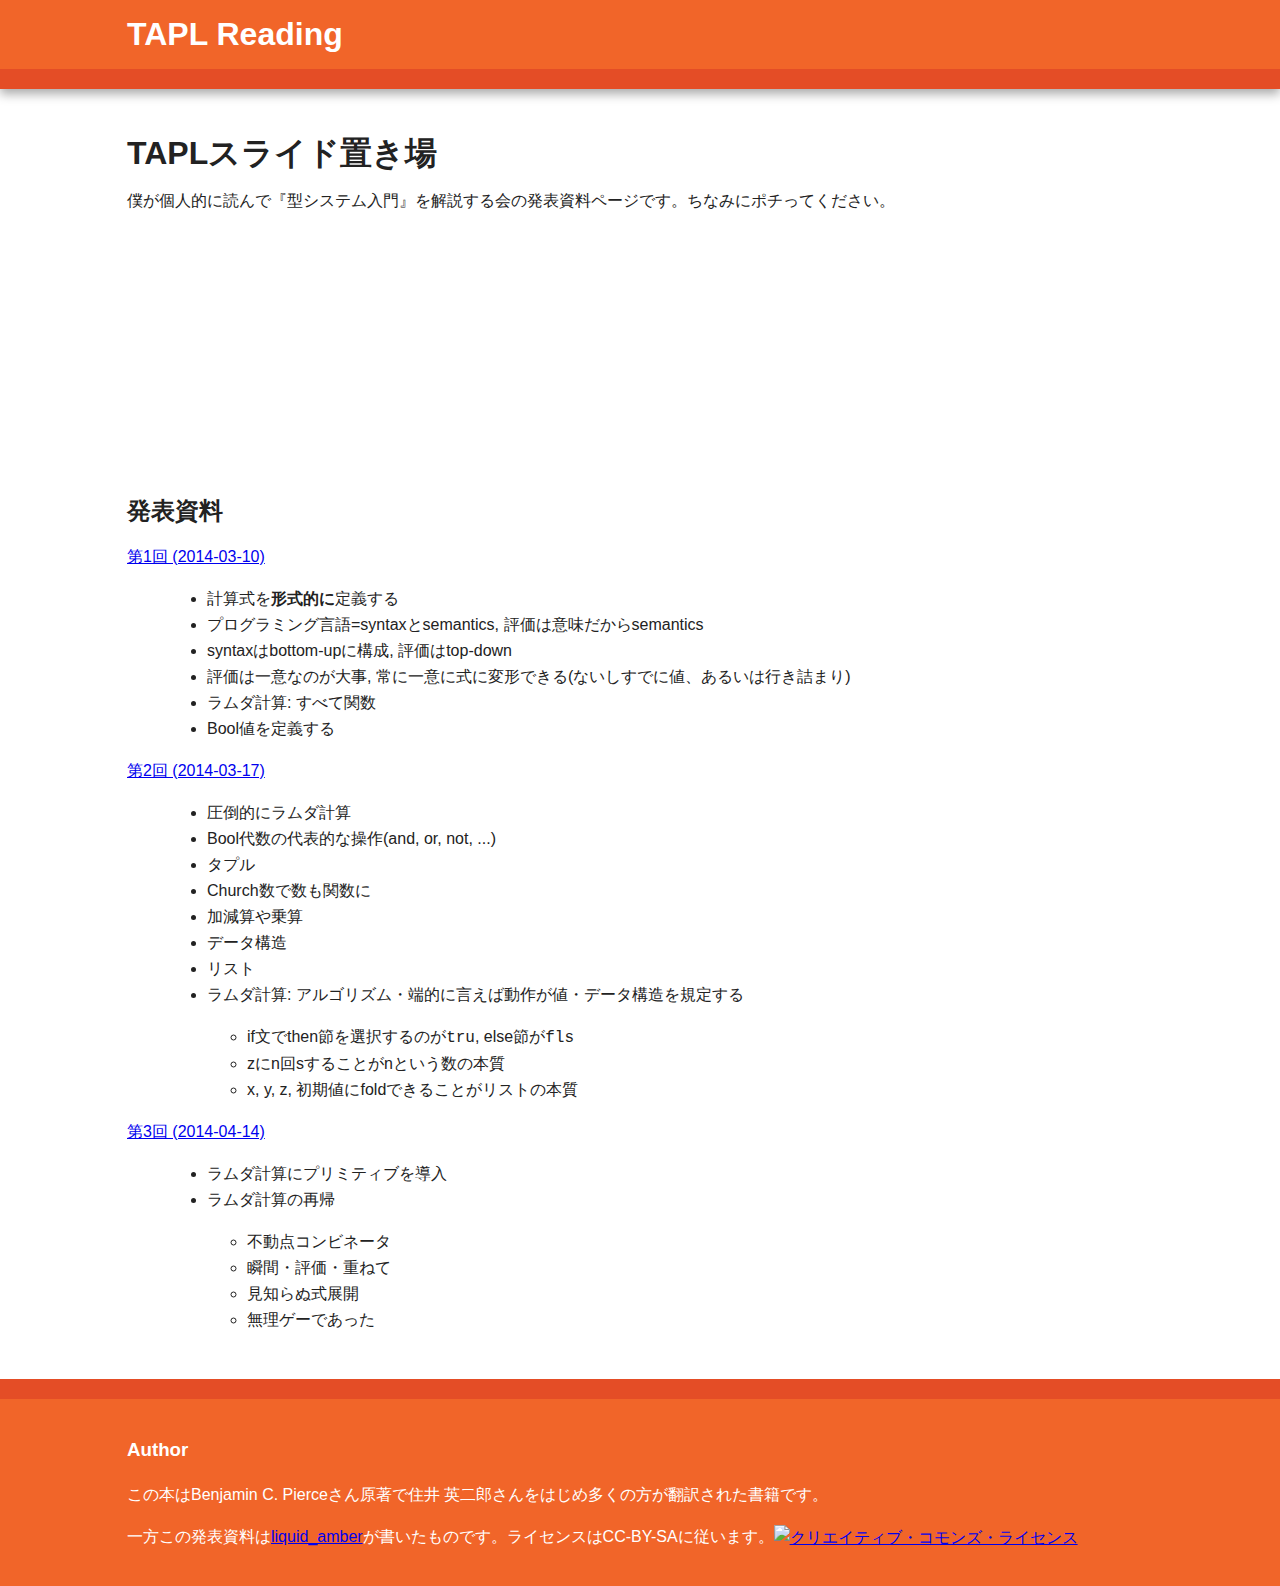
==== index.html @ 0a7ce4a2 "Add 2014-04-14 link" ====
<!DOCTYPE html>
<!--[if lt IE 7]>      <html lang="ja" class="no-js lt-ie9 lt-ie8 lt-ie7"> <![endif]-->
<!--[if IE 7]>         <html lang="ja" class="no-js lt-ie9 lt-ie8"> <![endif]-->
<!--[if IE 8]>         <html lang="ja" class="no-js lt-ie9"> <![endif]-->
<!--[if gt IE 8]><!--> <html lang="ja" class="no-js"> <!--<![endif]-->
    <head>
        <meta charset="utf-8">
        <meta http-equiv="X-UA-Compatible" content="IE=edge,chrome=1">
        <title>TAPL読み会スライド</title>
        <meta name="description" content="">
        <meta name="viewport" content="width=device-width">

        <link rel="stylesheet" href="css/normalize.min.css">
        <link rel="stylesheet" href="css/main.css">

        <script src="js/vendor/modernizr-2.6.2-respond-1.1.0.min.js"></script>
    </head>
    <body>
        <!--[if lt IE 7]>
            <p class="chromeframe">You are using an <strong>outdated</strong> browser. Please <a href="http://browsehappy.com/">upgrade your browser</a> or <a href="http://www.google.com/chromeframe/?redirect=true">activate Google Chrome Frame</a> to improve your experience.</p>
        <![endif]-->

        <div class="header-container">
            <header class="wrapper clearfix">
                <h1 class="title">TAPL Reading</h1>
            </header>
        </div>

        <div class="main-container">
            <div class="main wrapper clearfix">

                <article>
                    <header>
                        <h1>TAPLスライド置き場</h1>
                        <p>僕が個人的に読んで『型システム入門』を解説する会の発表資料ページです。ちなみにポチってください。</p>
                        <p><iframe src="http://rcm-fe.amazon-adsystem.com/e/cm?lt1=_blank&bc1=000000&IS2=1&bg1=ffffff&fc1=000000&lc1=2222FF&t=liquidamber-22&o=9&p=8&l=as1&m=amazon&f=ifr&ref=qf_sp_asin_til&asins=4274069117" style="width:120px;height:240px;" scrolling="no" marginwidth="0" marginheight="0" frameborder="0"></iframe></p>
                    </header>
                    <section>
                        <h2>発表資料</h2>
                        <dl>
                          <dt><a href="slides/slides_2014_03_10.html">第1回 (2014-03-10)</a></dt>
                          <dd>
                            <ul>
                              <li>計算式を<strong>形式的に</strong>定義する</li>
                              <li>プログラミング言語=syntaxとsemantics, 評価は意味だからsemantics</li>
                              <li>syntaxはbottom-upに構成, 評価はtop-down</li>
                              <li>評価は一意なのが大事, 常に一意に式に変形できる(ないしすでに値、あるいは行き詰まり)</li>
                              <li>ラムダ計算: すべて関数</li>
                              <li>Bool値を定義する</li>
                            </ul>
                          </dd>
                          <dt><a href="slides/slides_2014_03_17.html">第2回 (2014-03-17)</a></dt>
                          <dd>
                            <ul>
                              <li>圧倒的にラムダ計算</li>
                              <li>Bool代数の代表的な操作(and, or, not, ...)</li>
                              <li>タプル</li>
                              <li>Church数で数も関数に</li>
                              <li>加減算や乗算</li>
                              <li>データ構造</li>
                              <li>リスト</li>
                              <li>
                                ラムダ計算: アルゴリズム・端的に言えば動作が値・データ構造を規定する
                                <ul>
                                  <li>if文でthen節を選択するのが<code>tru</code>, else節が<code>fls</code></li>
                                  <li>zにn回sすることがnという数の本質</li>
                                  <li>x, y, z, 初期値にfoldできることがリストの本質</li>
                                </ul>
                              </li>
                            </ul>
                          </dd>
                          <dt><a href="slides/slides_2014_04_14.html">第3回 (2014-04-14)</a></dt>
                          <dd>
                            <ul>
                              <li>ラムダ計算にプリミティブを導入</li>
                              <li>ラムダ計算の再帰
                                <ul>
                                  <li>不動点コンビネータ</li>
                                  <li>瞬間・評価・重ねて</li>
                                  <li>見知らぬ式展開</li>
                                  <li>無理ゲーであった</li>
                                </ul>
                              </li>
                            </ul>
                          </dd>
                        </dl>
                    </section>
                </article>

            </div> <!-- #main -->
        </div> <!-- #main-container -->

        <div class="footer-container">
            <footer class="wrapper">
                <h3>Author</h3>
                <p>この本はBenjamin C. Pierceさん原著で住井 英二郎さんをはじめ多くの方が翻訳された書籍です。</p>
                <p>一方この発表資料は<a href="https://twitter.com/liquid_amber">liquid_amber</a>が書いたものです。ライセンスはCC-BY-SAに従います。<a rel="license" href="http://creativecommons.org/licenses/by-sa/4.0/"><img alt="クリエイティブ・コモンズ・ライセンス" style="border-width:0" src="http://i.creativecommons.org/l/by-sa/4.0/88x31.png" /></a>
            </footer>
        </div>

        <script src="//ajax.googleapis.com/ajax/libs/jquery/1.10.1/jquery.min.js"></script>
        <script>window.jQuery || document.write('<script src="js/vendor/jquery-1.10.1.min.js"><\/script>')</script>

        <script src="js/main.js"></script>

        <script>
          (function(i,s,o,g,r,a,m){i['GoogleAnalyticsObject']=r;i[r]=i[r]||function(){
          (i[r].q=i[r].q||[]).push(arguments)},i[r].l=1*new Date();a=s.createElement(o),
          m=s.getElementsByTagName(o)[0];a.async=1;a.src=g;m.parentNode.insertBefore(a,m)
          })(window,document,'script','//www.google-analytics.com/analytics.js','ga');

          ga('create', 'UA-407503-8', 'liquidamber.github.io');
          ga('send', 'pageview');

        </script>
    </body>
</html>
---- css/main.css ----
/* ==========================================================================
   HTML5 Boilerplate styles - h5bp.com (generated via initializr.com)
   ========================================================================== */

html,
button,
input,
select,
textarea {
    color: #222;
}

body {
    font-size: 1em;
    line-height: 1.4;
}

::-moz-selection {
    background: #b3d4fc;
    text-shadow: none;
}

::selection {
    background: #b3d4fc;
    text-shadow: none;
}

hr {
    display: block;
    height: 1px;
    border: 0;
    border-top: 1px solid #ccc;
    margin: 1em 0;
    padding: 0;
}

img {
    vertical-align: middle;
}

fieldset {
    border: 0;
    margin: 0;
    padding: 0;
}

textarea {
    resize: vertical;
}

.chromeframe {
    margin: 0.2em 0;
    background: #ccc;
    color: #000;
    padding: 0.2em 0;
}


/* ===== Initializr Styles ==================================================
   Author: Jonathan Verrecchia - verekia.com/initializr/responsive-template
   ========================================================================== */

body {
    font: 16px/26px Helvetica, Helvetica Neue, Arial;
}

.wrapper {
    width: 90%;
    margin: 0 5%;
}

/* ===================
    ALL: Orange Theme
   =================== */

.header-container {
    border-bottom: 20px solid #e44d26;
}

.footer-container,
.main aside {
    border-top: 20px solid #e44d26;
}

.header-container,
.footer-container,
.main aside {
    background: #f16529;
}

.title {
    color: white;
}

/* ==============
    MOBILE: Menu
   ============== */

nav ul {
    margin: 0;
    padding: 0;
}

nav a {
    display: block;
    margin-bottom: 10px;
    padding: 15px 0;

    text-align: center;
    text-decoration: none;
    font-weight: bold;

    color: white;
    background: #e44d26;
}

nav a:hover,
nav a:visited {
    color: white;
}

nav a:hover {
    text-decoration: underline;
}

/* ==============
    MOBILE: Main
   ============== */

.main {
    padding: 30px 0;
}

.main article h1 {
    font-size: 2em;
}

.main aside {
    color: white;
    padding: 0px 5% 10px;
}

.footer-container footer {
    color: white;
    padding: 20px 0;
}

/* ===============
    ALL: IE Fixes
   =============== */

.ie7 .title {
    padding-top: 20px;
}

/* ==========================================================================
   Author's custom styles
   ========================================================================== */















/* ==========================================================================
   Media Queries
   ========================================================================== */

@media only screen and (min-width: 480px) {

/* ====================
    INTERMEDIATE: Menu
   ==================== */

    nav a {
        float: left;
        width: 27%;
        margin: 0 1.7%;
        padding: 25px 2%;
        margin-bottom: 0;
    }

    nav li:first-child a {
        margin-left: 0;
    }

    nav li:last-child a {
        margin-right: 0;
    }

/* ========================
    INTERMEDIATE: IE Fixes
   ======================== */

    nav ul li {
        display: inline;
    }

    .oldie nav a {
        margin: 0 0.7%;
    }
}

@media only screen and (min-width: 768px) {

/* ====================
    WIDE: CSS3 Effects
   ==================== */

    .header-container,
    .main aside {
        -webkit-box-shadow: 0 5px 10px #aaa;
           -moz-box-shadow: 0 5px 10px #aaa;
                box-shadow: 0 5px 10px #aaa;
    }

/* ============
    WIDE: Menu
   ============ */

    .title {
        float: left;
    }

    nav {
        float: right;
        width: 38%;
    }

/* ============
    WIDE: Main
   ============ */

}

@media only screen and (min-width: 1140px) {

/* ===============
    Maximal Width
   =============== */

    .wrapper {
        width: 1026px; /* 1140px - 10% for margins */
        margin: 0 auto;
    }
}

/* ==========================================================================
   Helper classes
   ========================================================================== */

.ir {
    background-color: transparent;
    border: 0;
    overflow: hidden;
    *text-indent: -9999px;
}

.ir:before {
    content: "";
    display: block;
    width: 0;
    height: 150%;
}

.hidden {
    display: none !important;
    visibility: hidden;
}

.visuallyhidden {
    border: 0;
    clip: rect(0 0 0 0);
    height: 1px;
    margin: -1px;
    overflow: hidden;
    padding: 0;
    position: absolute;
    width: 1px;
}

.visuallyhidden.focusable:active,
.visuallyhidden.focusable:focus {
    clip: auto;
    height: auto;
    margin: 0;
    overflow: visible;
    position: static;
    width: auto;
}

.invisible {
    visibility: hidden;
}

.clearfix:before,
.clearfix:after {
    content: " ";
    display: table;
}

.clearfix:after {
    clear: both;
}

.clearfix {
    *zoom: 1;
}

/* ==========================================================================
   Print styles
   ========================================================================== */

@media print {
    * {
        background: transparent !important;
        color: #000 !important; /* Black prints faster: h5bp.com/s */
        box-shadow: none !important;
        text-shadow: none !important;
    }

    a,
    a:visited {
        text-decoration: underline;
    }

    a[href]:after {
        content: " (" attr(href) ")";
    }

    abbr[title]:after {
        content: " (" attr(title) ")";
    }

    /*
     * Don't show links for images, or javascript/internal links
     */

    .ir a:after,
    a[href^="javascript:"]:after,
    a[href^="#"]:after {
        content: "";
    }

    pre,
    blockquote {
        border: 1px solid #999;
        page-break-inside: avoid;
    }

    thead {
        display: table-header-group; /* h5bp.com/t */
    }

    tr,
    img {
        page-break-inside: avoid;
    }

    img {
        max-width: 100% !important;
    }

    @page {
        margin: 0.5cm;
    }

    p,
    h2,
    h3 {
        orphans: 3;
        widows: 3;
    }

    h2,
    h3 {
        page-break-after: avoid;
    }
}
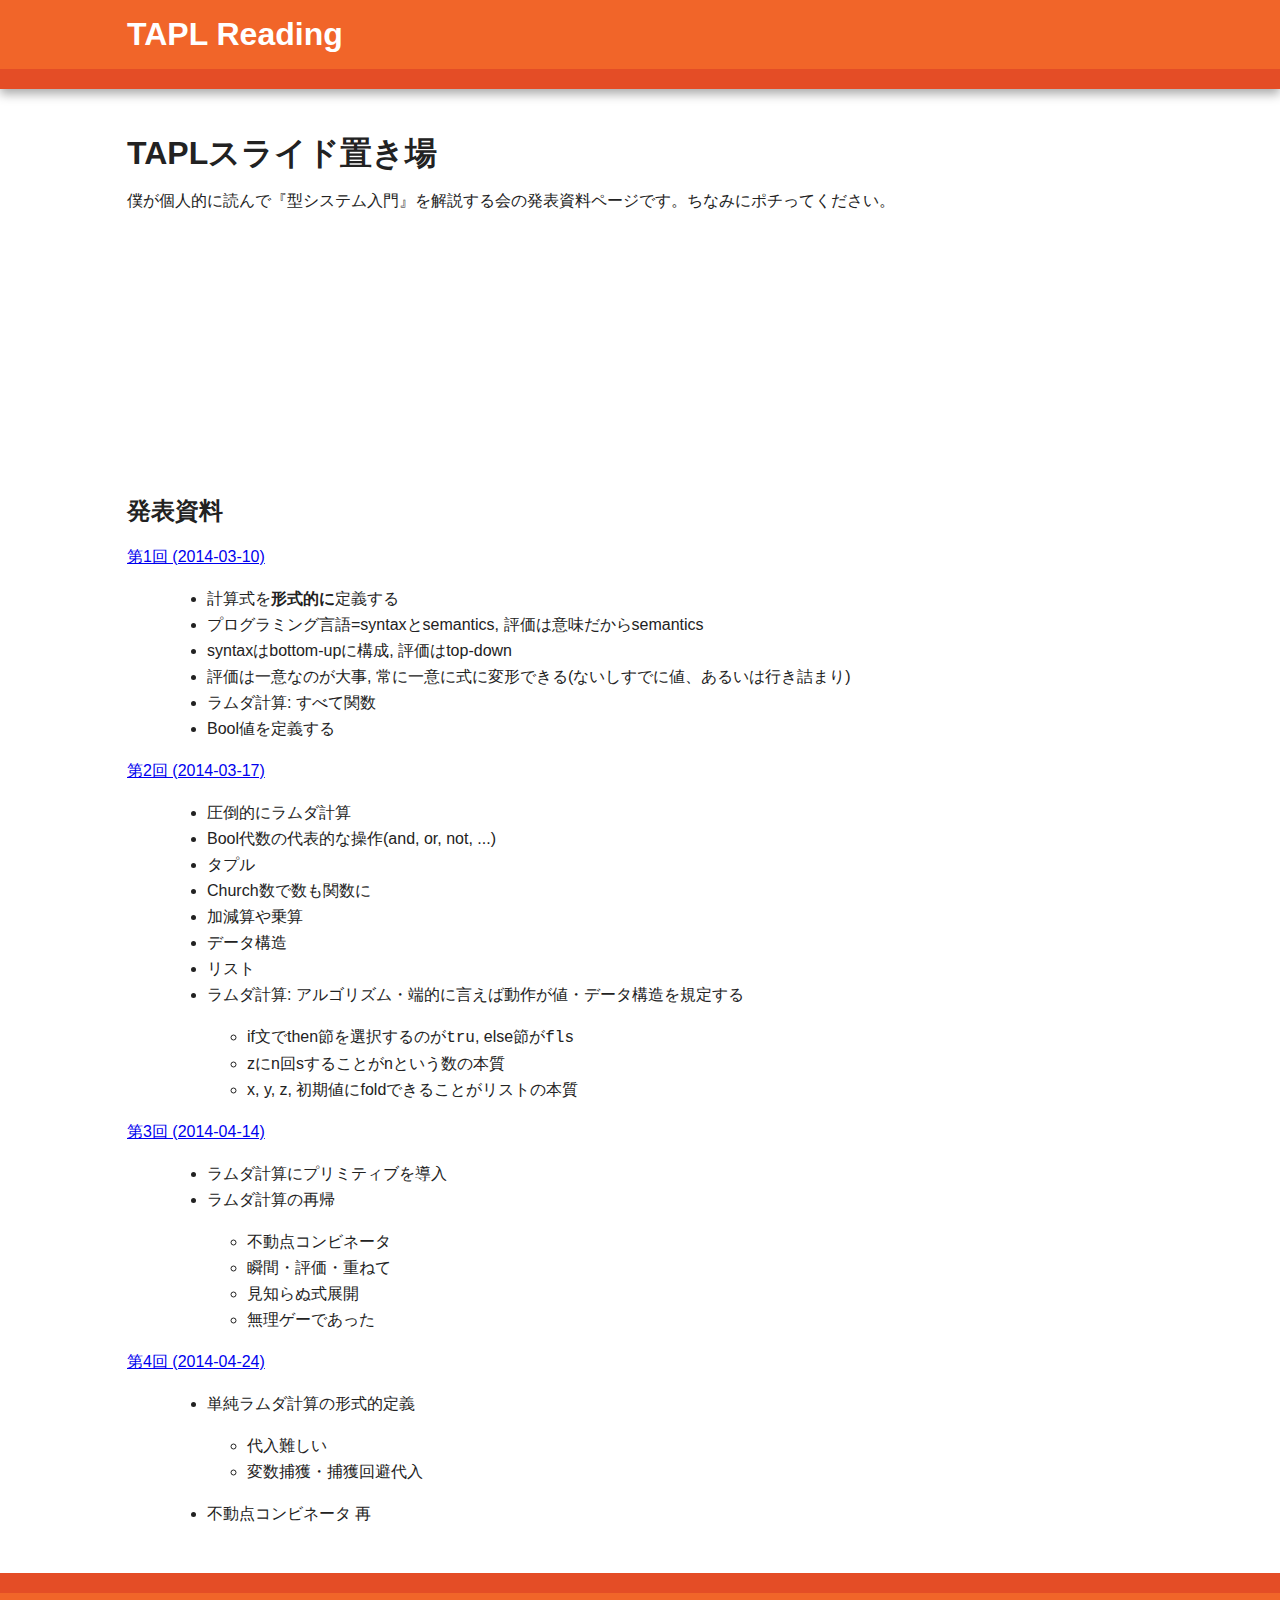
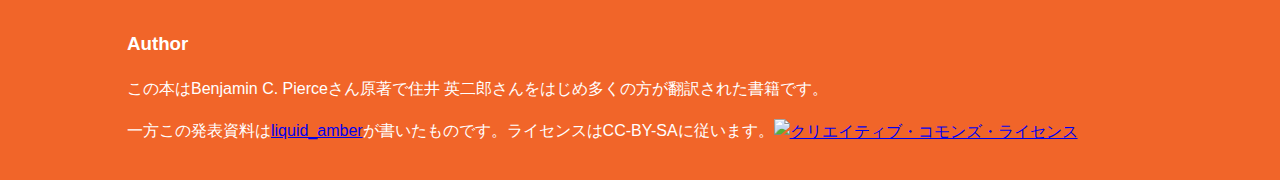
==== commit 972ba434: "Add 4th slides to index" ====
--- a/index.html
+++ b/index.html
@@ -83,6 +83,18 @@
                               </li>
                             </ul>
                           </dd>
+                          <dt><a href="slides/slides_2014_04_24.html">第4回 (2014-04-24)</a></dt>
+                          <dd>
+                            <ul>
+                              <li>単純ラムダ計算の形式的定義
+                                <ul>
+                                  <li>代入難しい</li>
+                                  <li>変数捕獲・捕獲回避代入</li>
+                                </ul>
+                              </li>
+                              <li>不動点コンビネータ 再</li>
+                            </ul>
+                          </dd>
                         </dl>
                     </section>
                 </article>
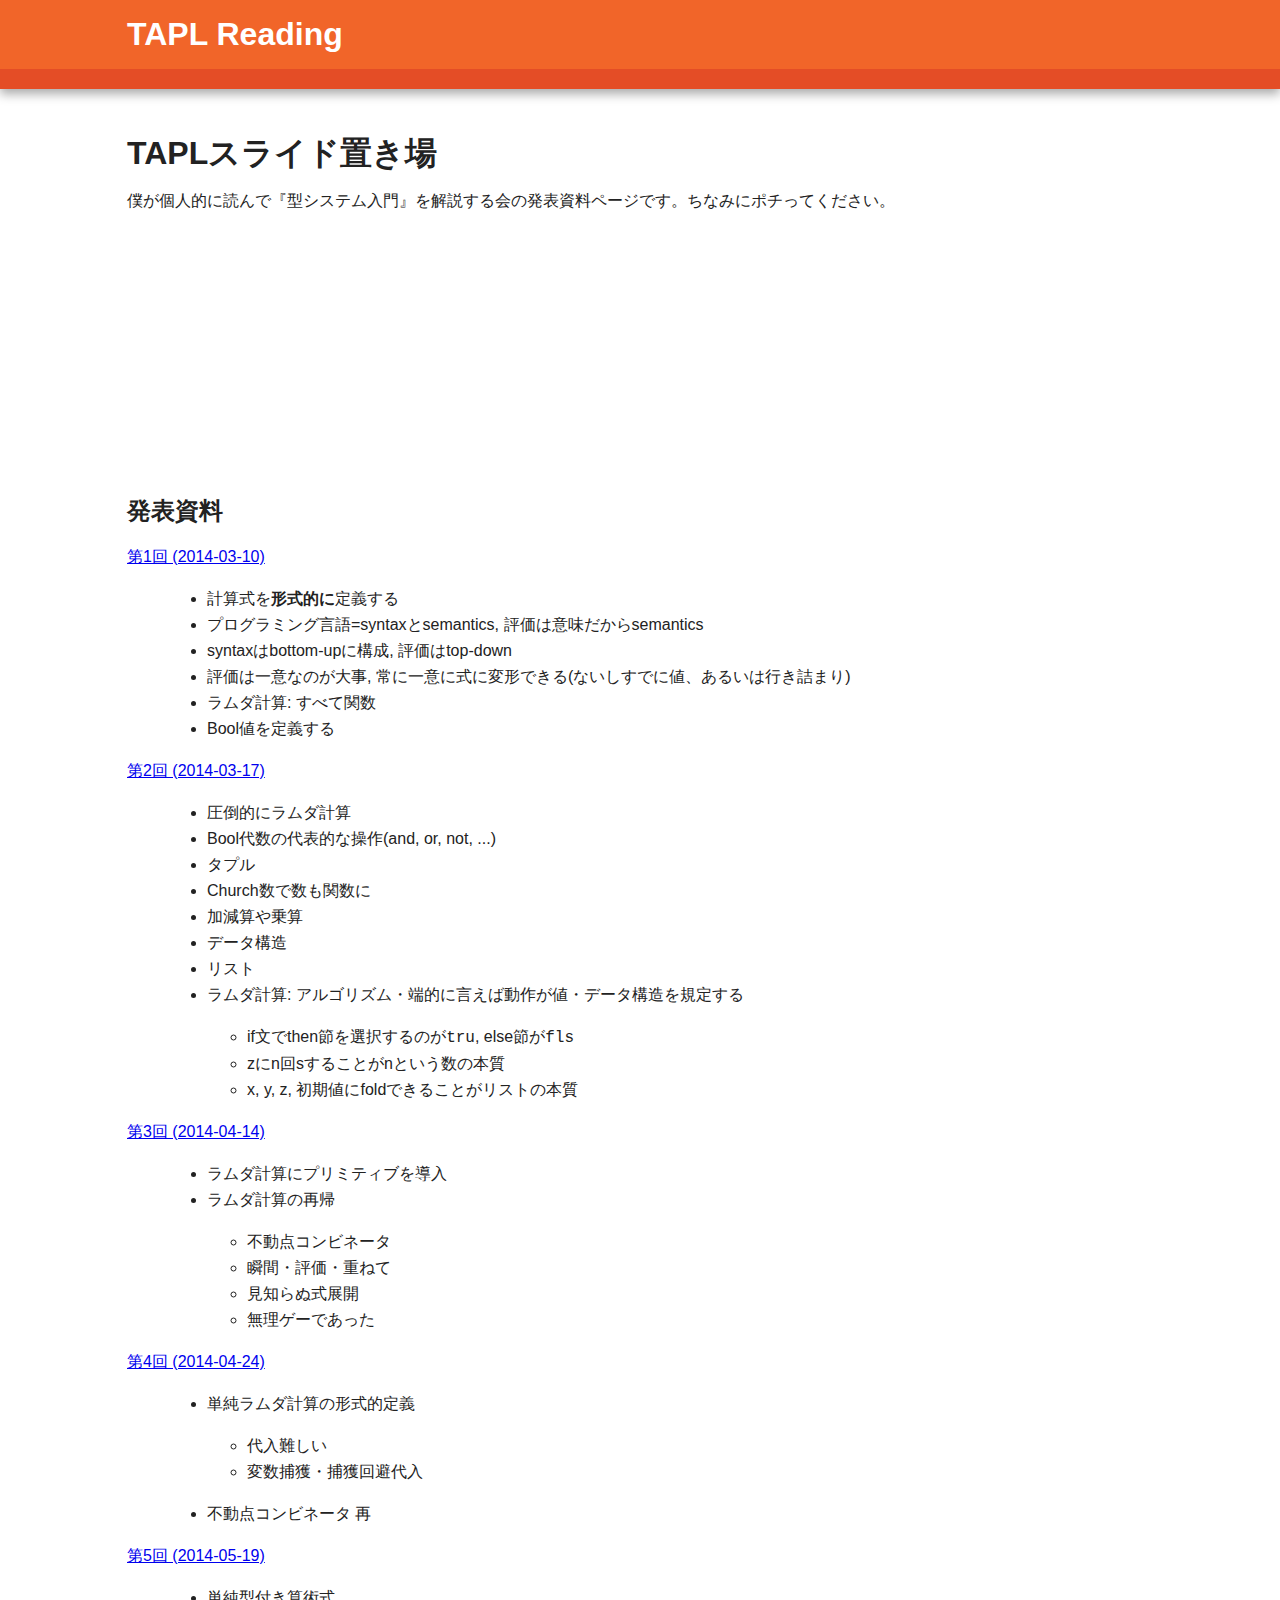
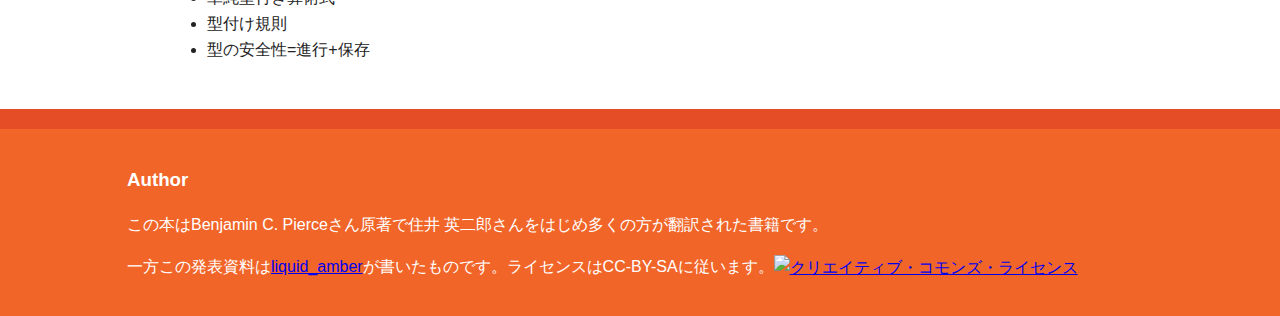
==== commit 56e13fdd: "Add 2014-05-19 slides" ====
--- a/index.html
+++ b/index.html
@@ -95,6 +95,14 @@
                               <li>不動点コンビネータ 再</li>
                             </ul>
                           </dd>
+                          <dt><a href="slides/slides_2014_05_19.html">第5回 (2014-05-19)</a></dt>
+                          <dd>
+                            <ul>
+                              <li>単純型付き算術式</li>
+                              <li>型付け規則</li>
+                              <li>型の安全性=進行+保存</li>
+                            </ul>
+                          </dd>
                         </dl>
                     </section>
                 </article>
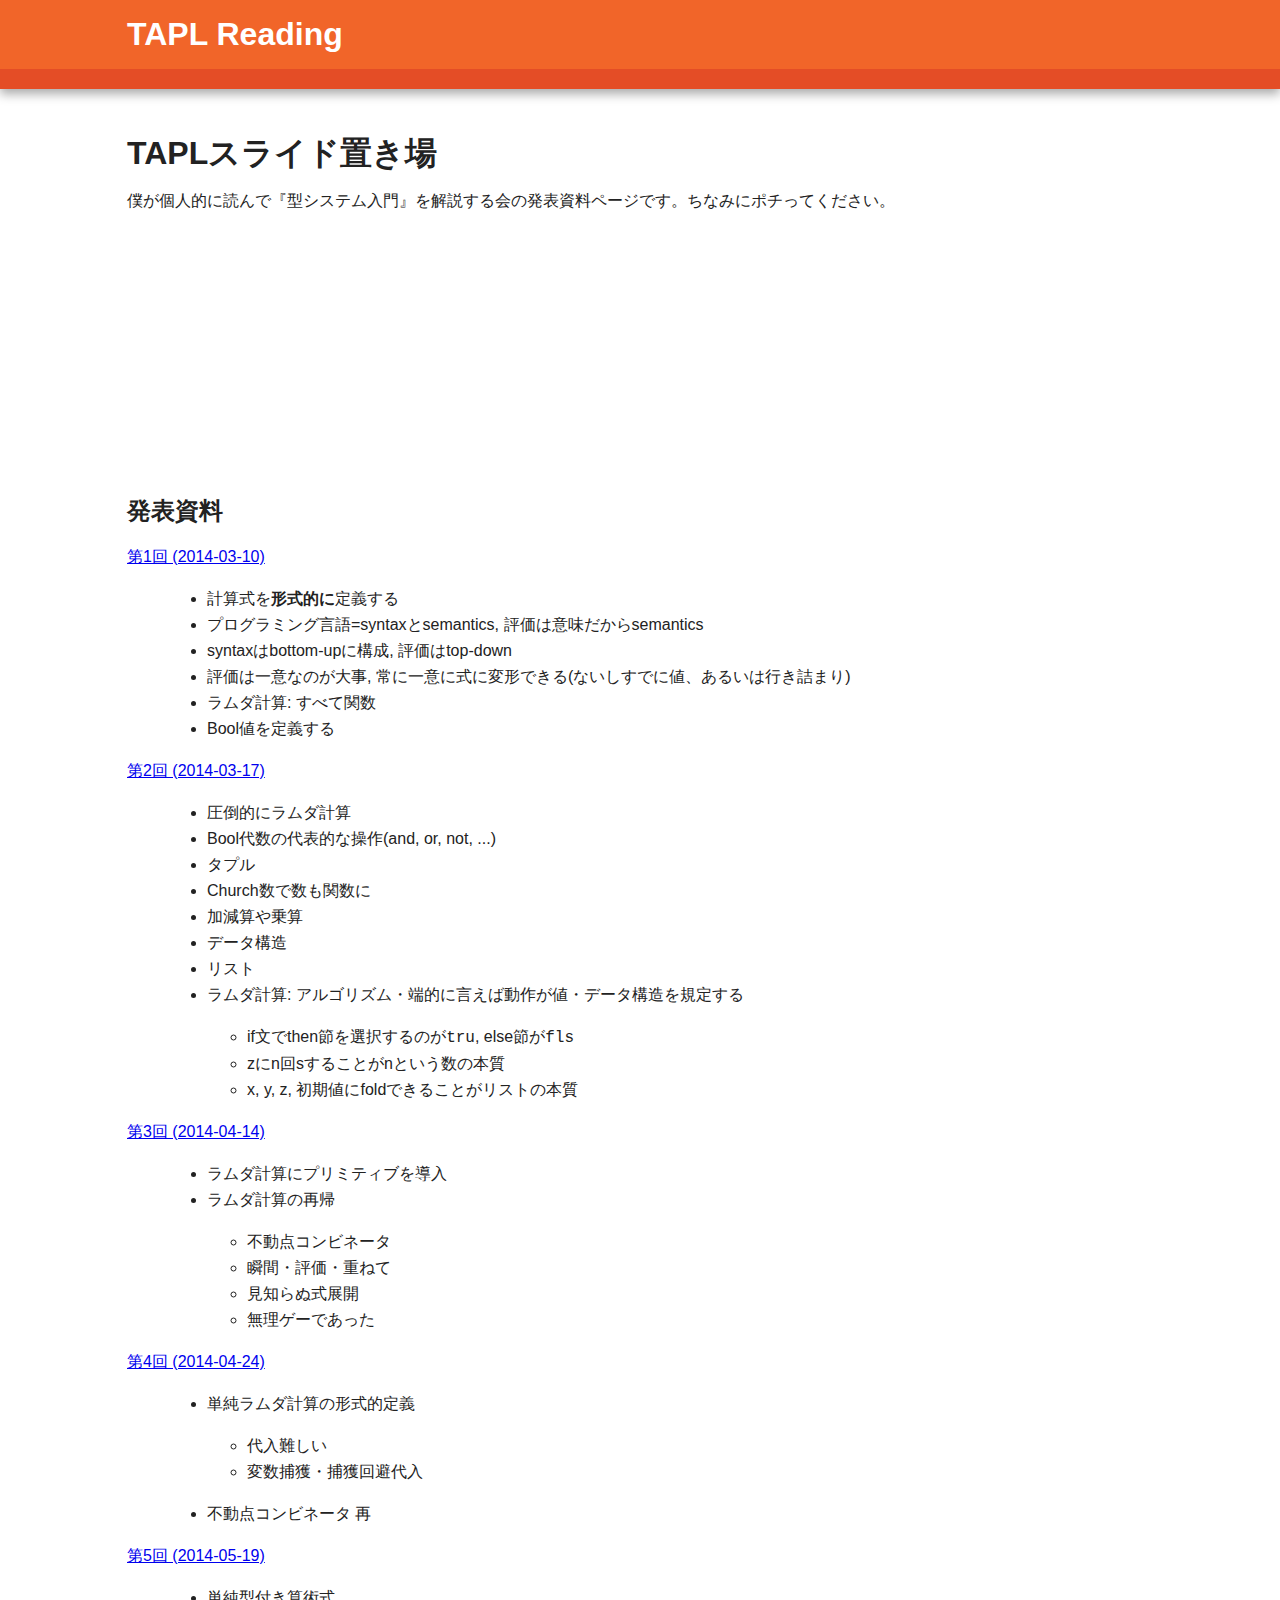
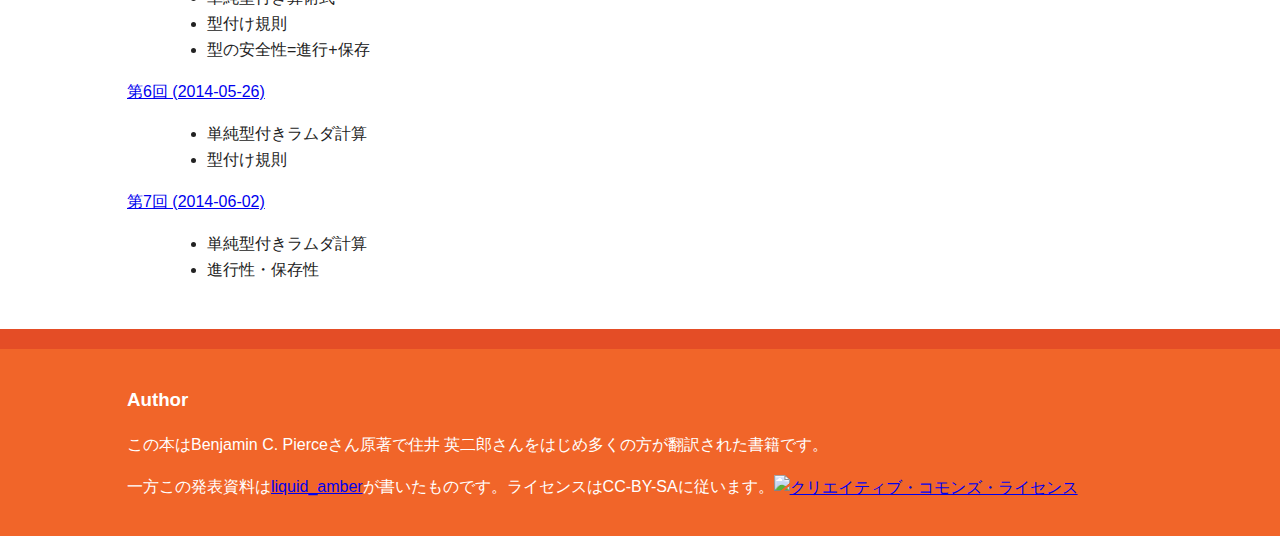
==== commit d385aa08: "Update index to add 05/26 and 06/02" ====
--- a/index.html
+++ b/index.html
@@ -103,6 +103,20 @@
                               <li>型の安全性=進行+保存</li>
                             </ul>
                           </dd>
+                          <dt><a href="slides/slides_2014_05_26.html">第6回 (2014-05-26)</a></dt>
+                          <dd>
+                            <ul>
+                              <li>単純型付きラムダ計算</li>
+                              <li>型付け規則</li>
+                            </ul>
+                          </dd>
+                          <dt><a href="slides/slides_2014_06_02.html">第7回 (2014-06-02)</a></dt>
+                          <dd>
+                            <ul>
+                              <li>単純型付きラムダ計算</li>
+                              <li>進行性・保存性</li>
+                            </ul>
+                          </dd>
                         </dl>
                     </section>
                 </article>
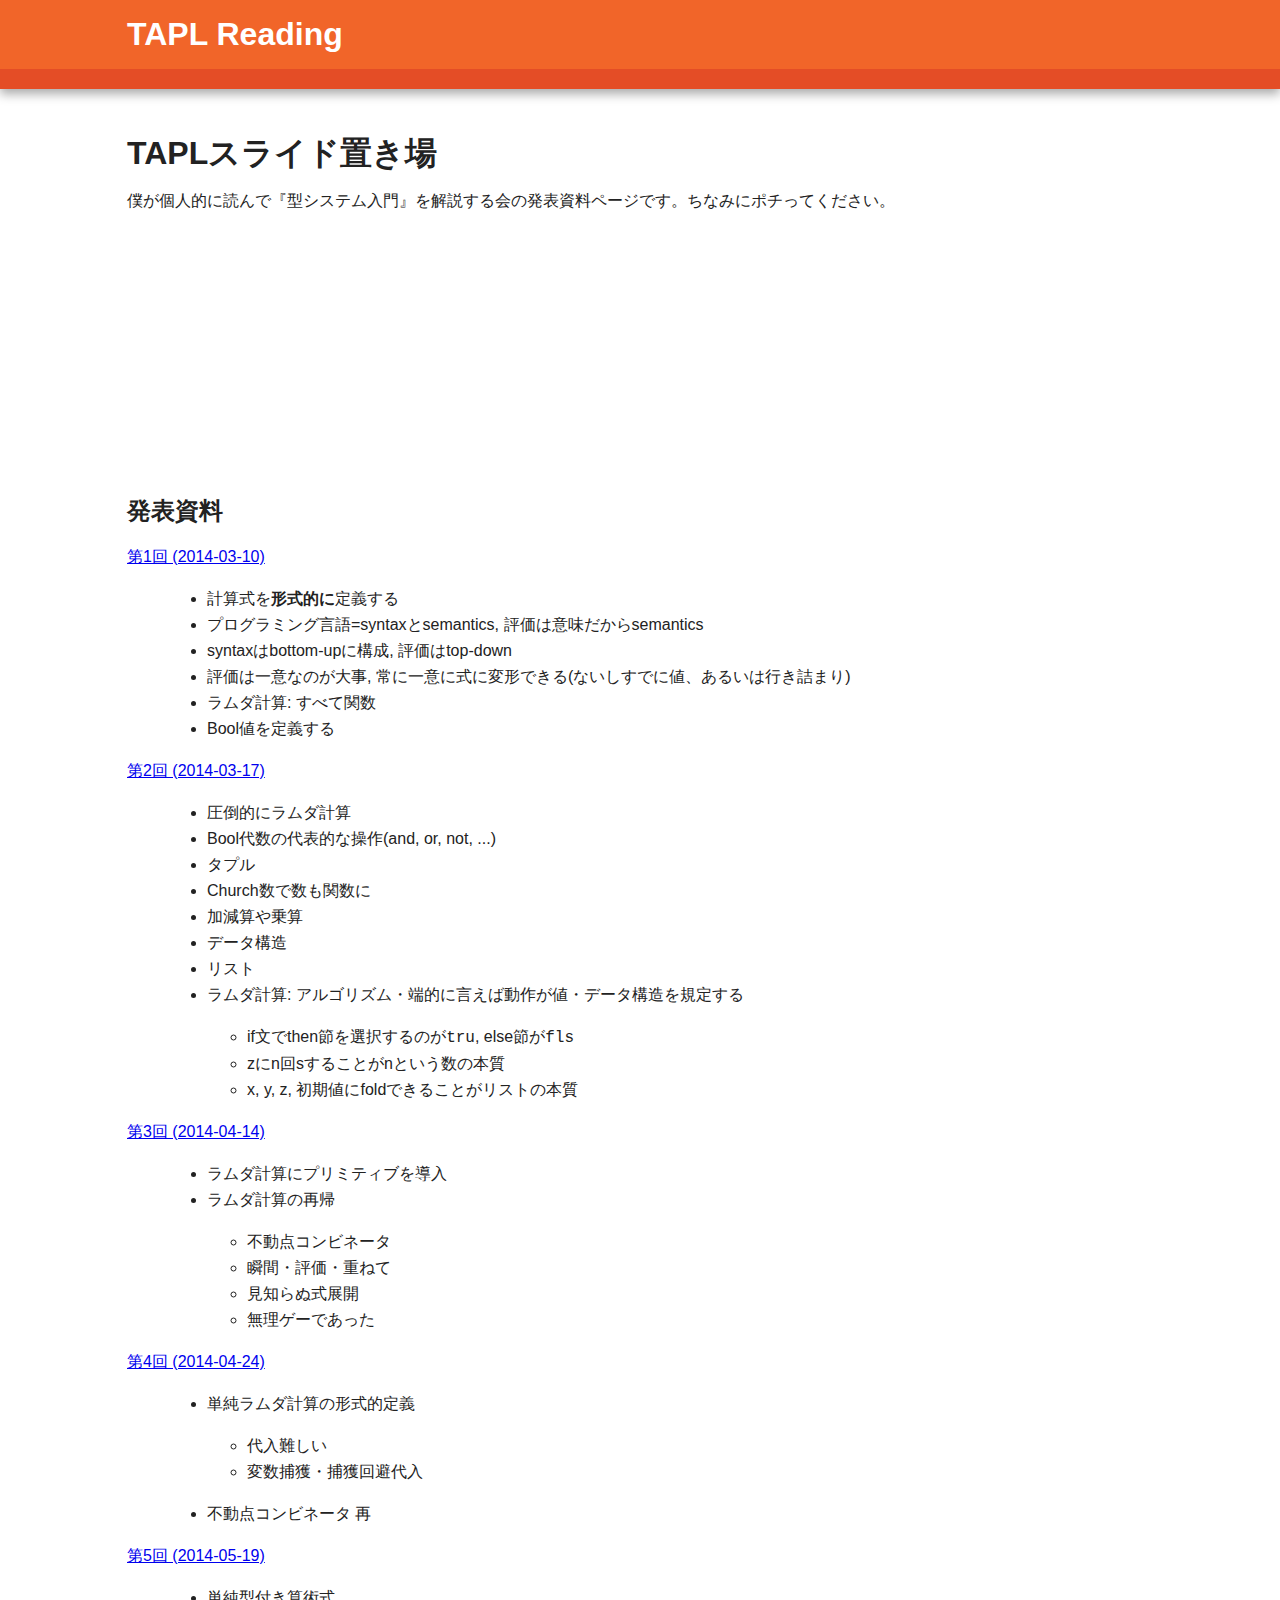
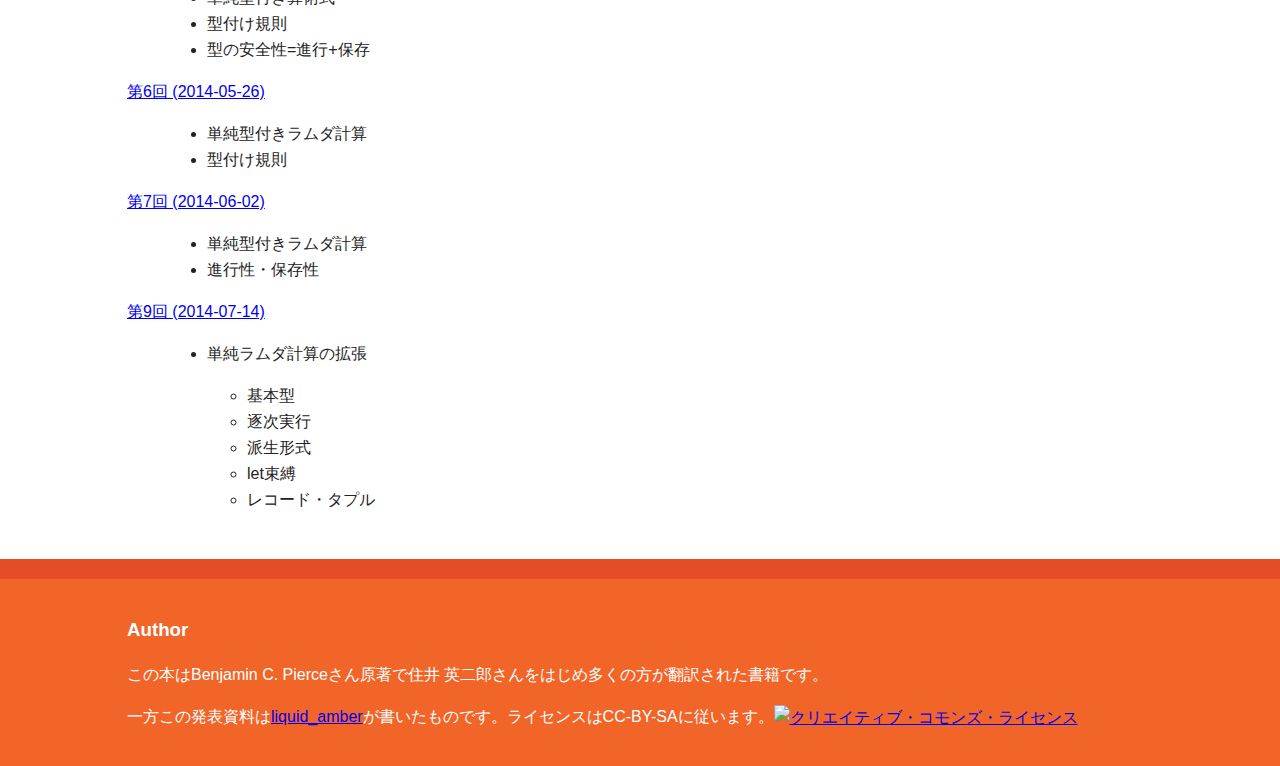
==== commit 6a475ea5: "Update index" ====
--- a/index.html
+++ b/index.html
@@ -117,6 +117,20 @@
                               <li>進行性・保存性</li>
                             </ul>
                           </dd>
+                          <dt><a href="slides/slides_2014_07_14.html">第9回 (2014-07-14)</a></dt>
+                          <dd>
+                            <ul>
+                              <li>単純ラムダ計算の拡張
+                                <ul>
+                                  <li>基本型</li>
+                                  <li>逐次実行</li>
+                                  <li>派生形式</li>
+                                  <li>let束縛</li>
+                                  <li>レコード・タプル</li>
+                                </ul>
+                              </li>
+                            </ul>
+                          </dd>
                         </dl>
                     </section>
                 </article>
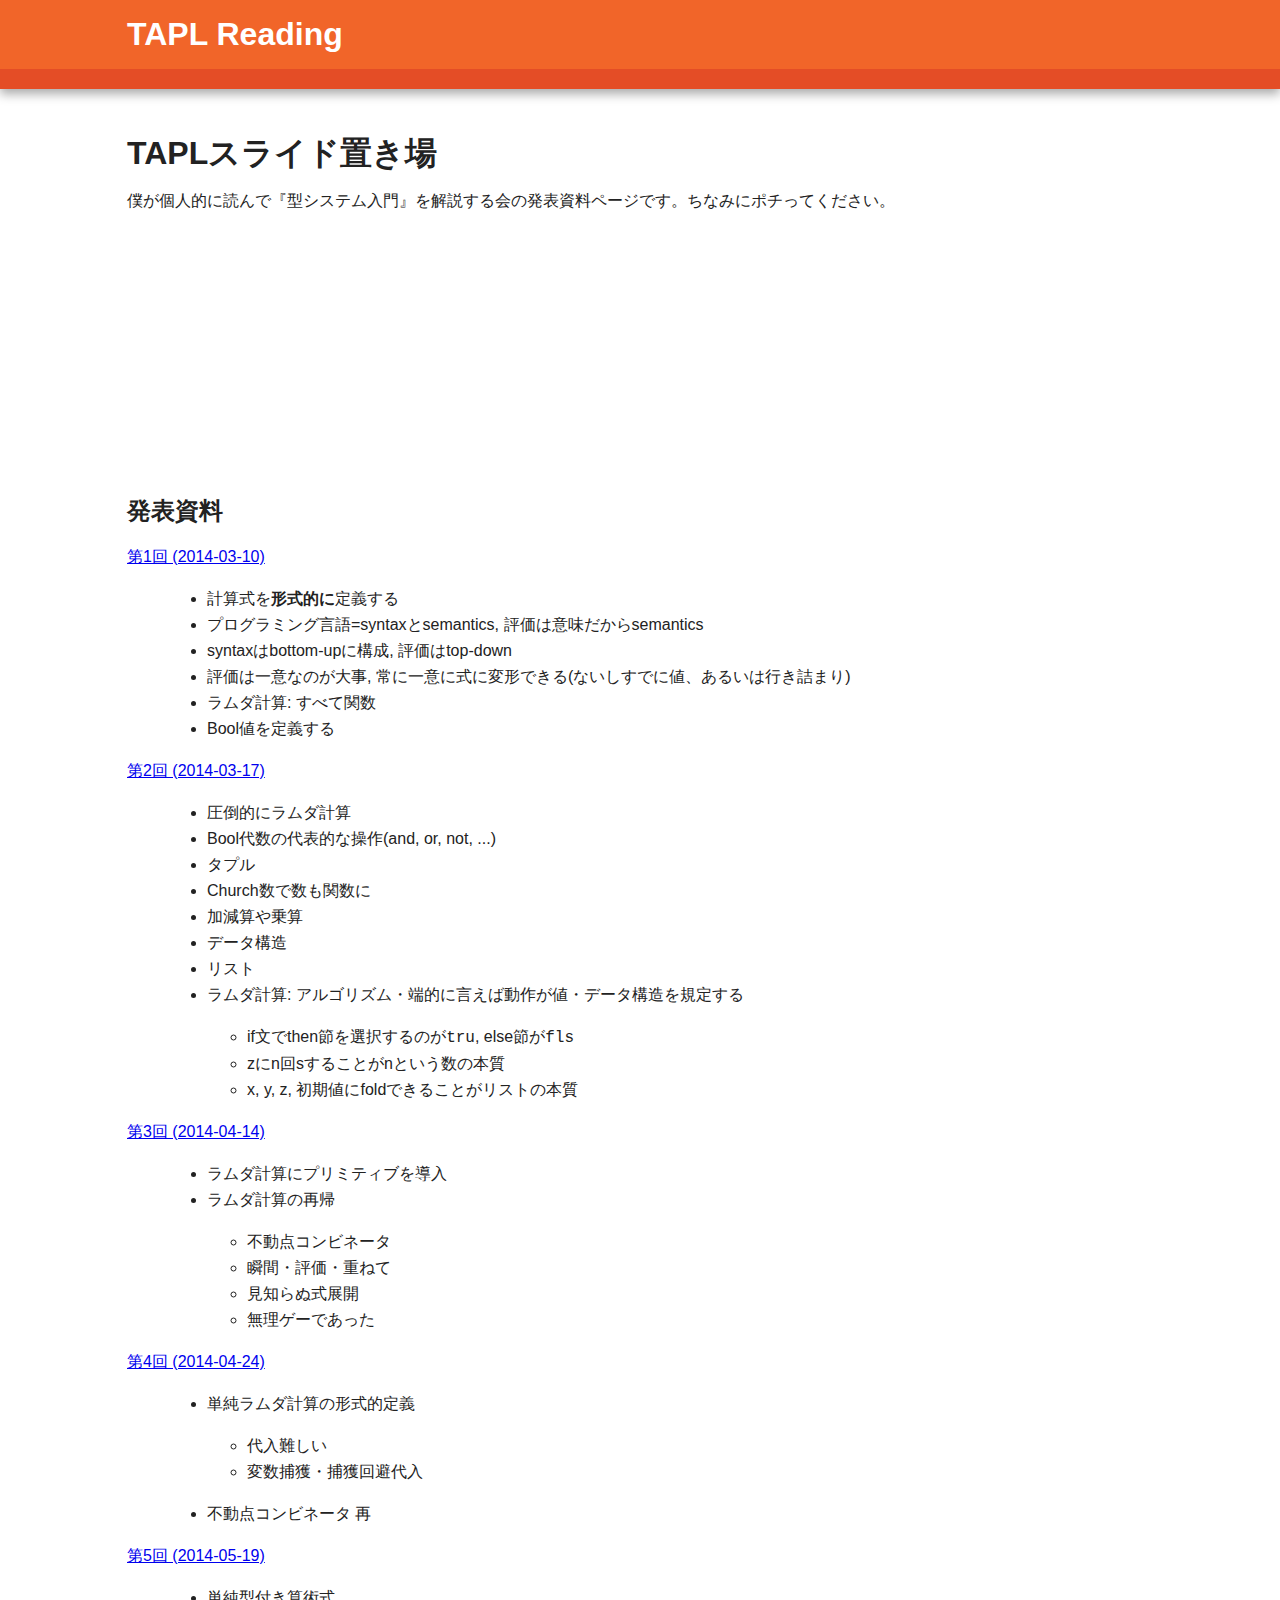
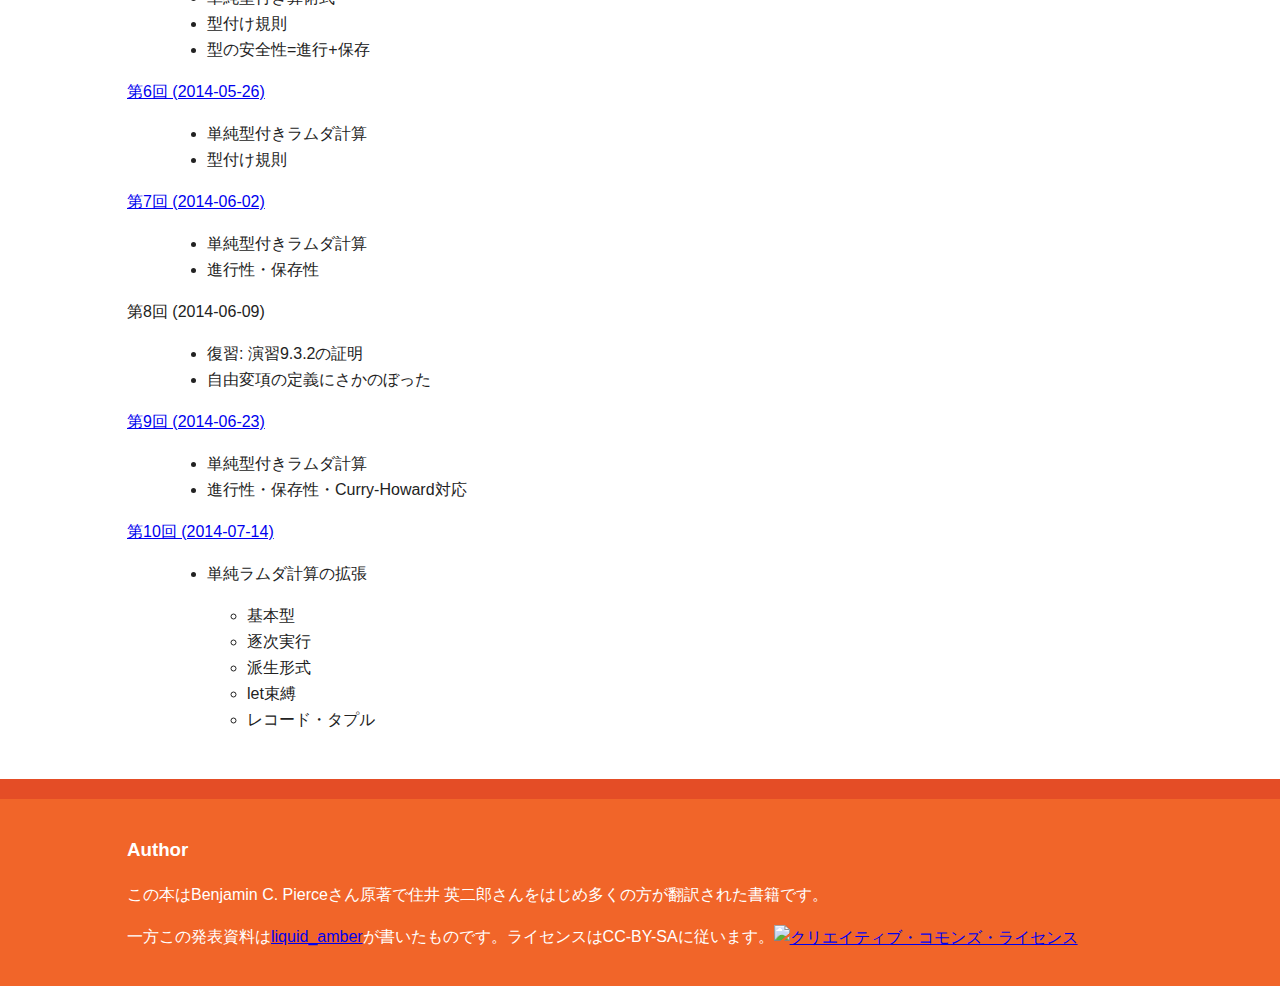
==== commit 7ef7677c: "Fix conflicted files" ====
--- a/index.html
+++ b/index.html
@@ -117,7 +117,21 @@
                               <li>進行性・保存性</li>
                             </ul>
                           </dd>
-                          <dt><a href="slides/slides_2014_07_14.html">第9回 (2014-07-14)</a></dt>
+                          <dt>第8回 (2014-06-09)</dt>
+                          <dd>
+                            <ul>
+                              <li>復習: 演習9.3.2の証明</li>
+                              <li>自由変項の定義にさかのぼった</li>
+                            </ul>
+                          </dd>
+                          <dt><a href="slides/slides_2014_06_23.html">第9回 (2014-06-23)</a></dt>
+                          <dd>
+                            <ul>
+                              <li>単純型付きラムダ計算</li>
+                              <li>進行性・保存性・Curry-Howard対応</li>
+                            </ul>
+                          </dd>
+                          <dt><a href="slides/slides_2014_07_14.html">第10回 (2014-07-14)</a></dt>
                           <dd>
                             <ul>
                               <li>単純ラムダ計算の拡張
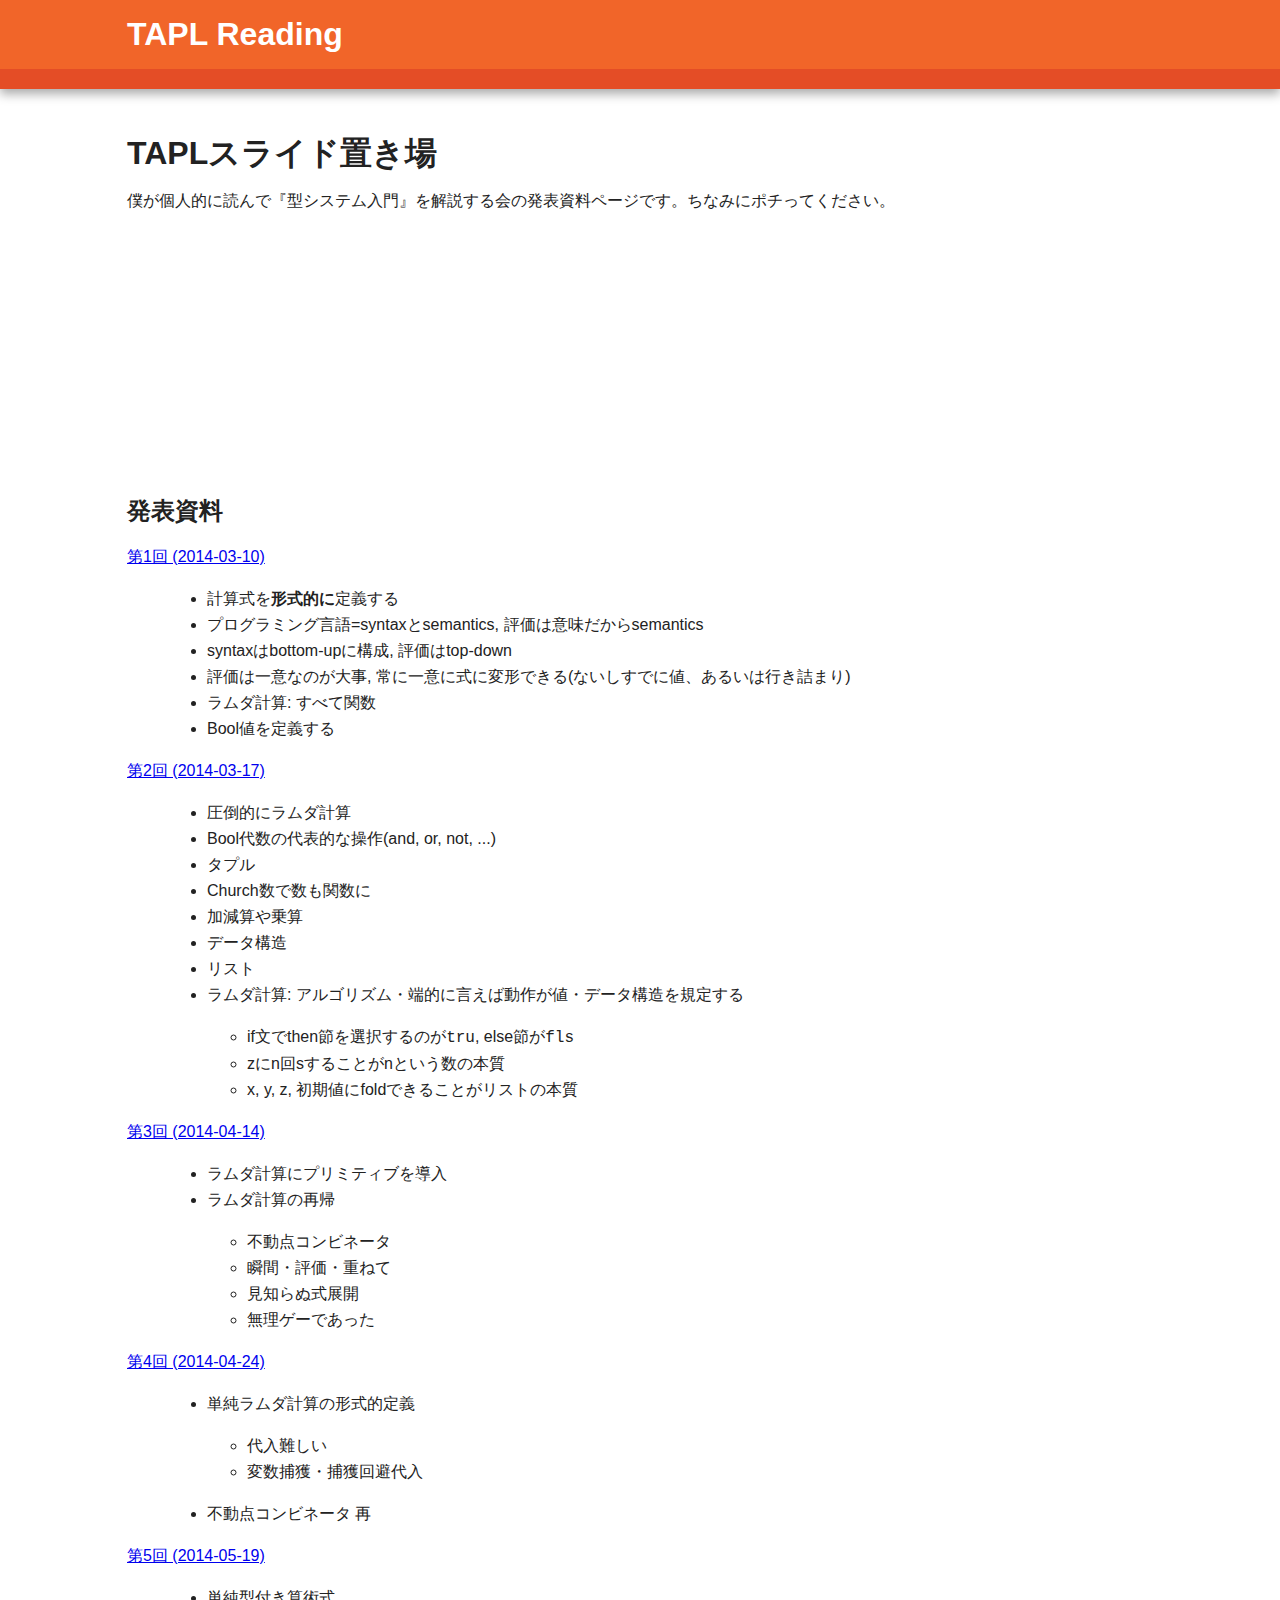
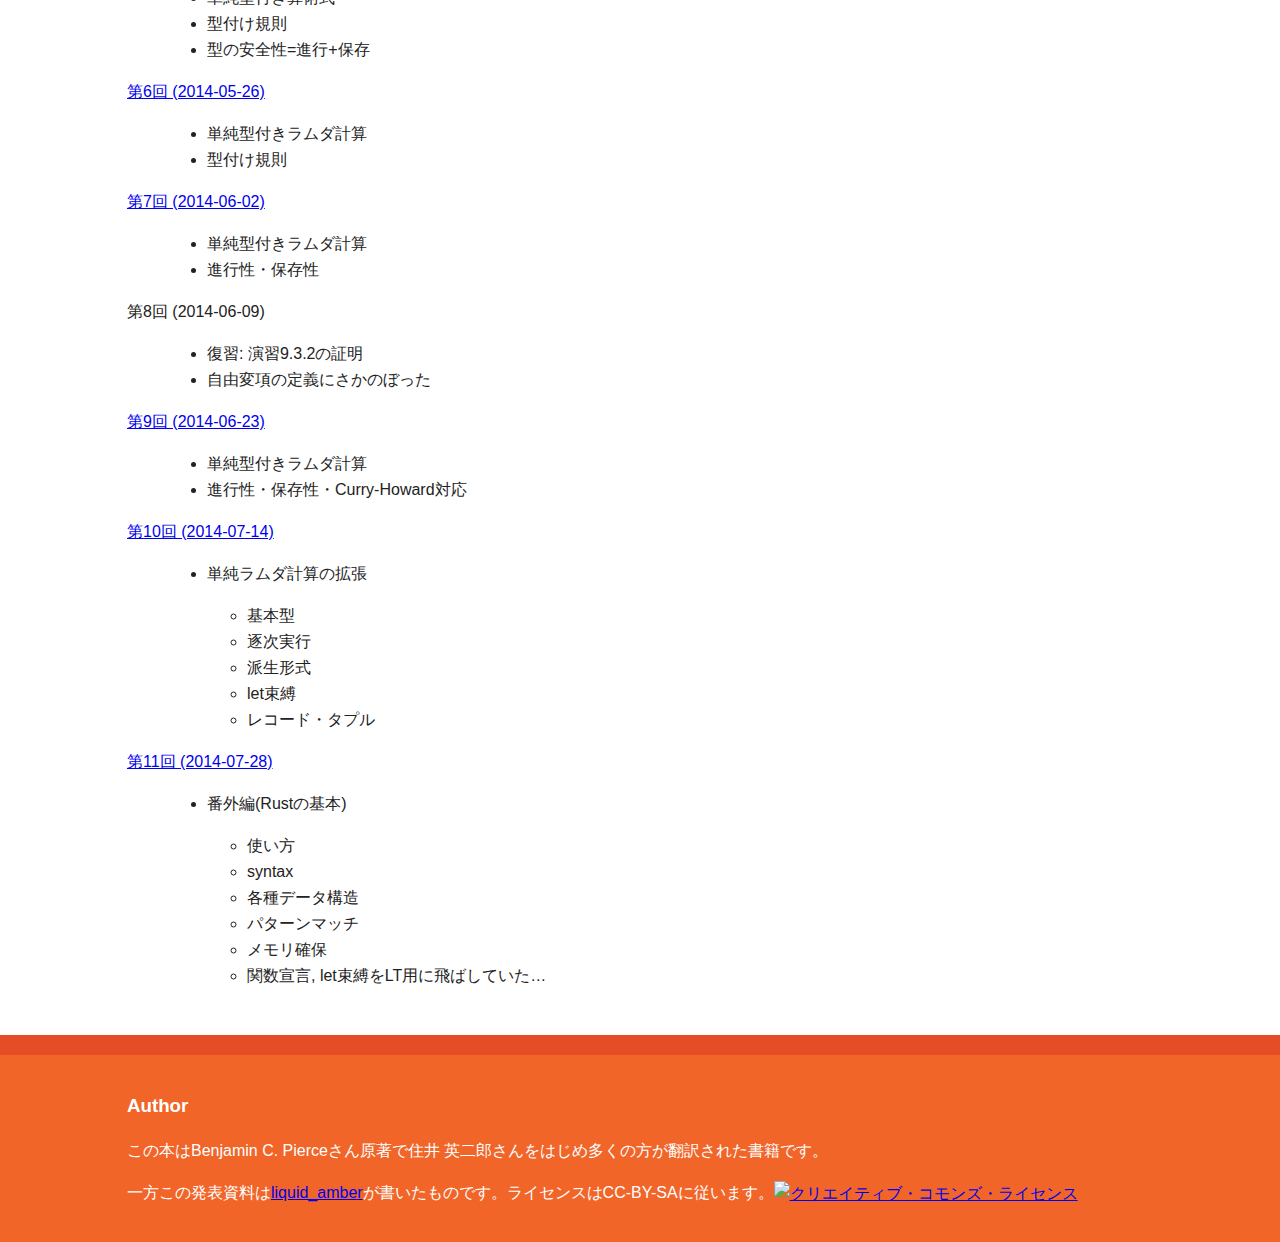
==== commit a5e877fe: "Add 7/28 slides" ====
--- a/index.html
+++ b/index.html
@@ -145,6 +145,21 @@
                               </li>
                             </ul>
                           </dd>
+                          <dt><a href="slides/slides_2014_07_28.html">第11回 (2014-07-28)</a></dt>
+                          <dd>
+                            <ul>
+                              <li>番外編(Rustの基本)
+                                <ul>
+                                  <li>使い方</li>
+                                  <li>syntax</li>
+                                  <li>各種データ構造</li>
+                                  <li>パターンマッチ</li>
+                                  <li>メモリ確保</li>
+                                  <li>関数宣言, let束縛をLT用に飛ばしていた…</li>
+                                </ul>
+                              </li>
+                            </ul>
+                          </dd>
                         </dl>
                     </section>
                 </article>
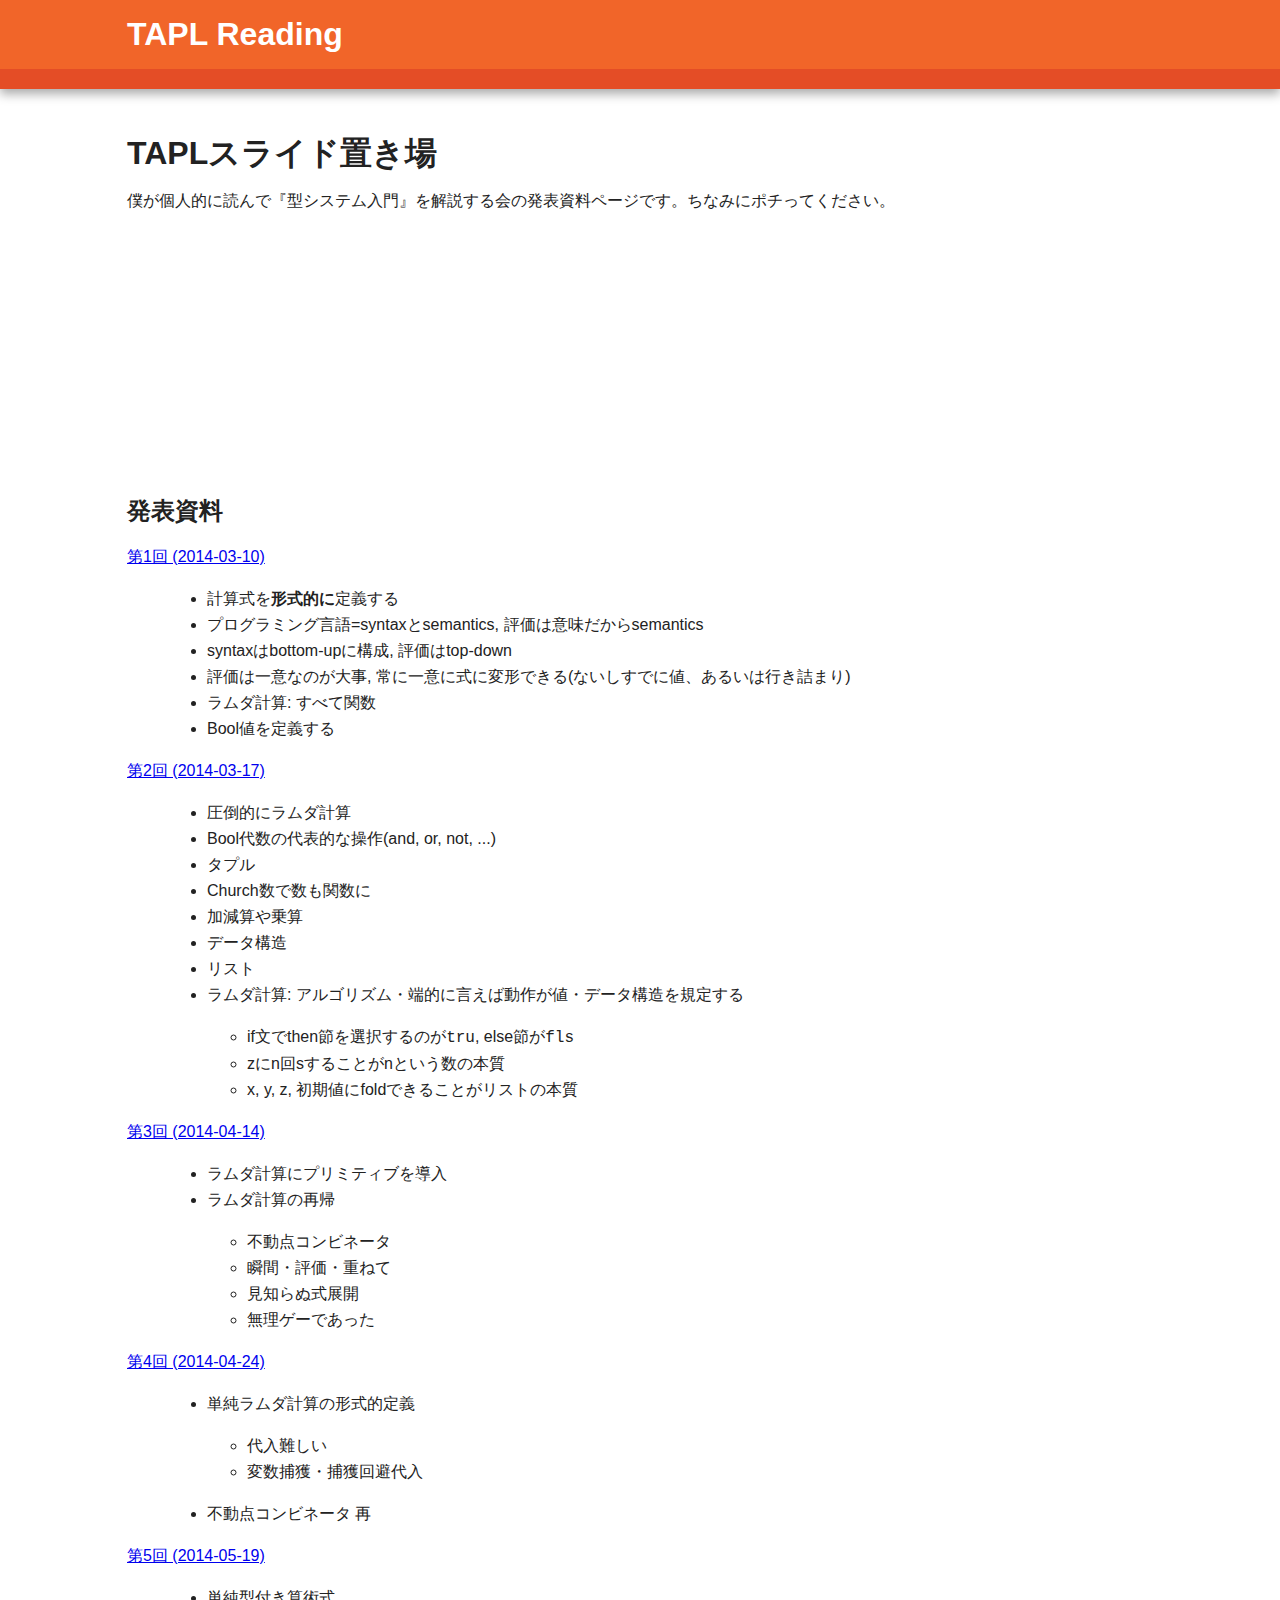
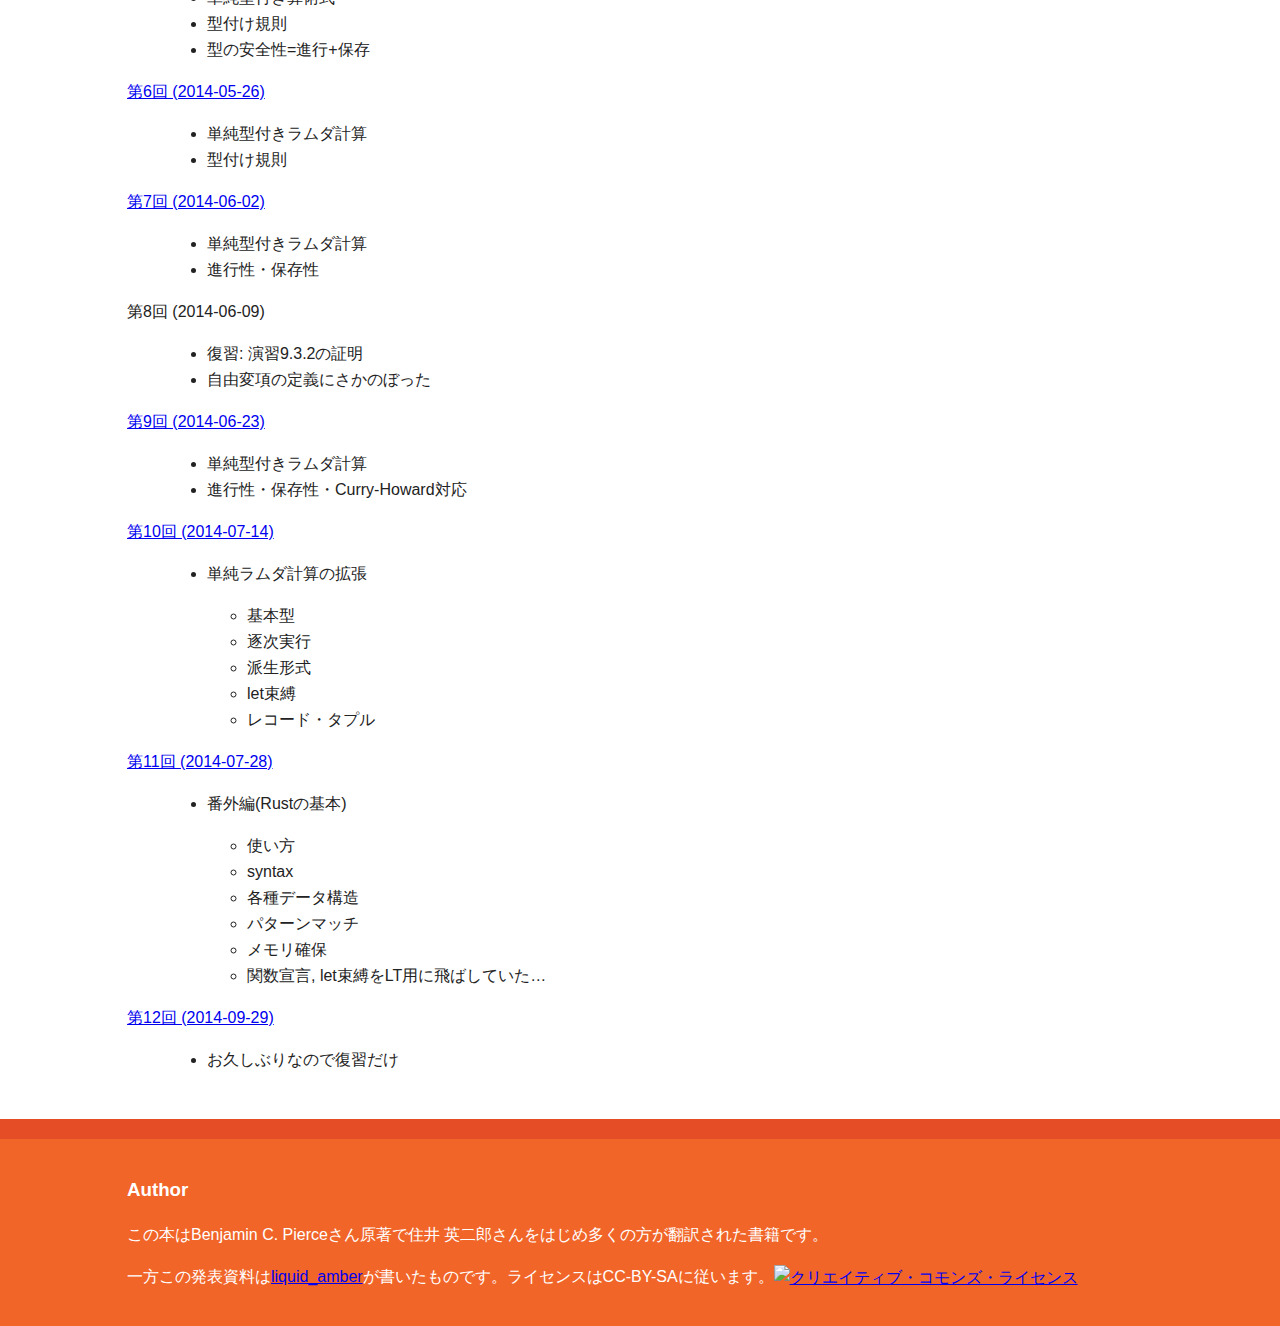
==== commit 24fd60ed: "Add 9/29 to index" ====
--- a/index.html
+++ b/index.html
@@ -160,6 +160,13 @@
                               </li>
                             </ul>
                           </dd>
+                          <dt><a href="slides/slides_2014_09_29.html">第12回 (2014-09-29)</a></dt>
+                          <dd>
+                            <ul>
+                              <li>お久しぶりなので復習だけ
+                              </li>
+                            </ul>
+                          </dd>
                         </dl>
                     </section>
                 </article>
